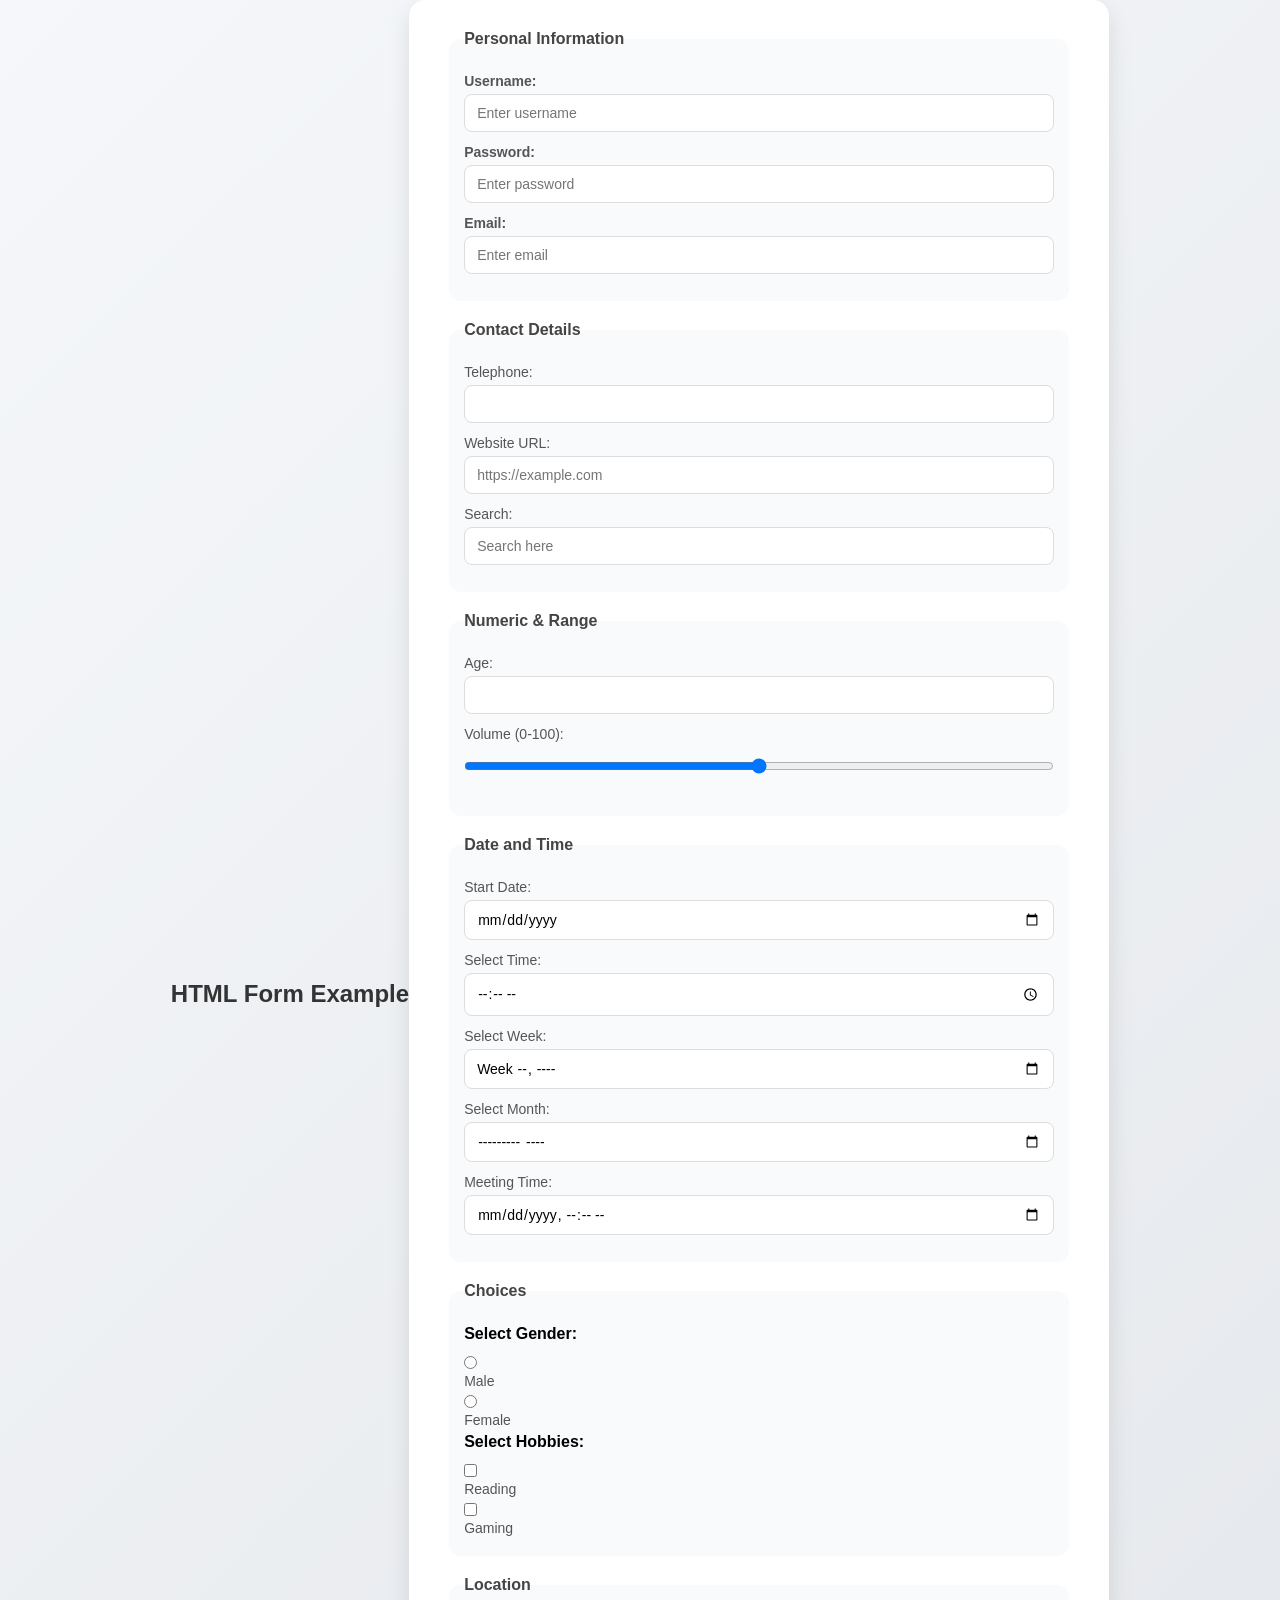
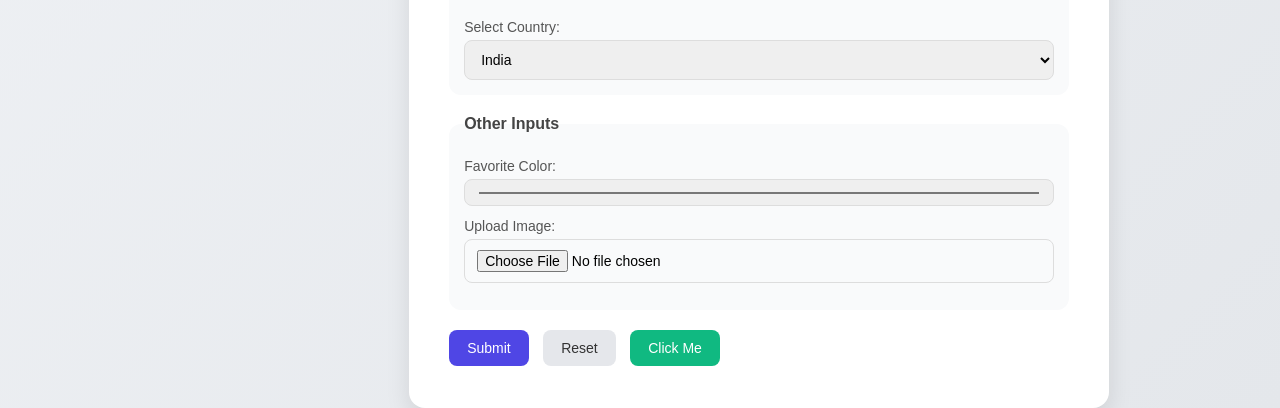
==== HTML_form.htm @ 0b663062 "Adding form and it's style" ====
<!DOCTYPE html>
<html lang="en">
<head>
    <meta charset="UTF-8">
    <meta name="viewport" content="width=device-width, initial-scale=1.0">
    <title>Complete HTML Form</title>
    <link rel="stylesheet" href="Form_style.css">
</head>
<body>

<h2>HTML Form Example</h2>

<form action="submit_page.html" method="POST">

    <!-- Fieldset 1: Personal Information -->
    <fieldset>
        <legend>Personal Information</legend>

        <p>
            <label for="username"><b>Username:</b></label>
            <input type="text" id="username" name="username" placeholder="Enter username" required>
        </p>

        <p>
            <label for="password"><b>Password:</b></label>
            <input type="password" id="password" name="password" placeholder="Enter password" required>
        </p>

        <p>
            <label for="email"><b>Email:</b></label>
            <input type="email" id="email" name="email" placeholder="Enter email" multiple>
        </p>

    </fieldset>

    <!-- Fieldset 2: Contact Info -->
    <fieldset>
        <legend>Contact Details</legend>

        <p>
            <label for="phone">Telephone:</label>
            <input type="tel" id="phone" name="phone" pattern="[0-9]{3}-[0-9]{3}-[0-9]{4}">
        </p>

        <p>
            <label for="website">Website URL:</label>
            <input type="url" id="website" name="website" placeholder="https://example.com">
        </p>

        <p>
            <label for="search">Search:</label>
            <input type="search" id="search" name="search" placeholder="Search here">
        </p>

    </fieldset>

    <!-- Fieldset 3: Numeric Inputs -->
    <fieldset>
        <legend>Numeric & Range</legend>

        <p>
            <label for="age">Age:</label>
            <input type="number" id="age" name="age" min="1" max="100" step="1">
        </p>

        <p>
            <label for="volume">Volume (0-100):</label>
            <input type="range" id="volume" name="volume" min="0" max="100">
        </p>

    </fieldset>

    <!-- Fieldset 4: Date & Time -->
    <fieldset>
        <legend>Date and Time</legend>

        <p>
            <label for="date">Start Date:</label>
            <input type="date" id="date" name="date">
        </p>

        <p>
            <label for="time">Select Time:</label>
            <input type="time" id="time" name="time">
        </p>

        <p>
            <label for="week">Select Week:</label>
            <input type="week" id="week" name="week">
        </p>

        <p>
            <label for="month">Select Month:</label>
            <input type="month" id="month" name="month">
        </p>

        <p>
            <label for="datetime">Meeting Time:</label>
            <input type="datetime-local" id="datetime" name="meeting_time">
        </p>

    </fieldset>

    <!-- Fieldset 5: Choices -->
    <fieldset>
        <legend>Choices</legend>

        <p><strong>Select Gender:</strong></p>
        <input type="radio" id="male" name="gender" value="male">
        <label for="male">Male</label>

        <input type="radio" id="female" name="gender" value="female">
        <label for="female">Female</label>

        <p><strong>Select Hobbies:</strong></p>
        <input type="checkbox" id="reading" name="hobby" value="reading">
        <label for="reading">Reading</label>

        <input type="checkbox" id="gaming" name="hobby" value="gaming">
        <label for="gaming">Gaming</label>

    </fieldset>

    <!-- Fieldset 6: Dropdown -->
    <fieldset>
        <legend>Location</legend>

        <label for="country">Select Country:</label>
        <select id="country" name="country">
            <option value="india">India</option>
            <option value="usa">USA</option>
            <option value="canada">Canada</option>
        </select>

    </fieldset>

    <!-- Fieldset 7: Other Inputs -->
    <fieldset>
        <legend>Other Inputs</legend>

        <p>
            <label for="color">Favorite Color:</label>
            <input type="color" id="color" name="fav_color">
        </p>

        <p>
            <label for="file">Upload Image:</label>
            <input type="file" id="file" name="file">
        </p>

        <!-- Hidden Input -->
        <input type="hidden" name="user_id" value="12345">

    </fieldset>

    <!-- Buttons -->
    <p>
        <input type="submit" value="Submit">
        <input type="reset" value="Reset">
        <input type="button" value="Click Me" onclick="alert('Hello World')">
    </p>

</form>

</body>
</html>
---- Form_style.css ----
/* Reset */
* {
    margin: 0;
    padding: 0;
    box-sizing: border-box;
    font-family: 'Segoe UI', Tahoma, Geneva, Verdana, sans-serif;
}

/* Body Styling */
body {
    background: linear-gradient(135deg, #f5f7fa, #e4e7eb);
    display: flex;
    justify-content: center;
    align-items: center;
    min-height: 100vh;
}

/* Form Container */
form {
    background: #ffffff;
    padding: 30px 40px;
    border-radius: 16px;
    width: 100%;
    max-width: 700px;
    box-shadow: 0 10px 25px rgba(0, 0, 0, 0.1);
}

/* Heading */
h2 {
    text-align: center;
    margin-bottom: 20px;
    color: #333;
}

/* Fieldset */
fieldset {
    border: none;
    margin-bottom: 20px;
    padding: 15px;
    border-radius: 12px;
    background: #f9fafb;
}

/* Legend */
legend {
    font-weight: 600;
    color: #444;
    margin-bottom: 10px;
}

/* Paragraph spacing */
p {
    margin-bottom: 12px;
}

/* Labels */
label {
    display: block;
    margin-bottom: 5px;
    font-size: 14px;
    color: #555;
}

/* Inputs, Select */
input,
select {
    width: 100%;
    padding: 10px 12px;
    border-radius: 8px;
    border: 1px solid #ddd;
    font-size: 14px;
    transition: all 0.3s ease;
}

/* Focus Effect */
input:focus,
select:focus {
    border-color: #4f46e5;
    outline: none;
    box-shadow: 0 0 0 3px rgba(79, 70, 229, 0.15);
}

/* Radio & Checkbox */
input[type="radio"],
input[type="checkbox"] {
    width: auto;
    margin-right: 6px;
}

/* Buttons */
input[type="submit"],
input[type="reset"],
input[type="button"] {
    width: auto;
    padding: 10px 18px;
    border: none;
    border-radius: 8px;
    cursor: pointer;
    margin-right: 10px;
    font-weight: 500;
    transition: all 0.3s ease;
}

/* Button Colors */
input[type="submit"] {
    background: #4f46e5;
    color: white;
}

input[type="reset"] {
    background: #e5e7eb;
    color: #333;
}

input[type="button"] {
    background: #10b981;
    color: white;
}

/* Hover Effects */
input[type="submit"]:hover {
    background: #4338ca;
}

input[type="reset"]:hover {
    background: #d1d5db;
}

input[type="button"]:hover {
    background: #059669;
}

/* Responsive */
@media (max-width: 600px) {
    form {
        padding: 20px;
    }
}
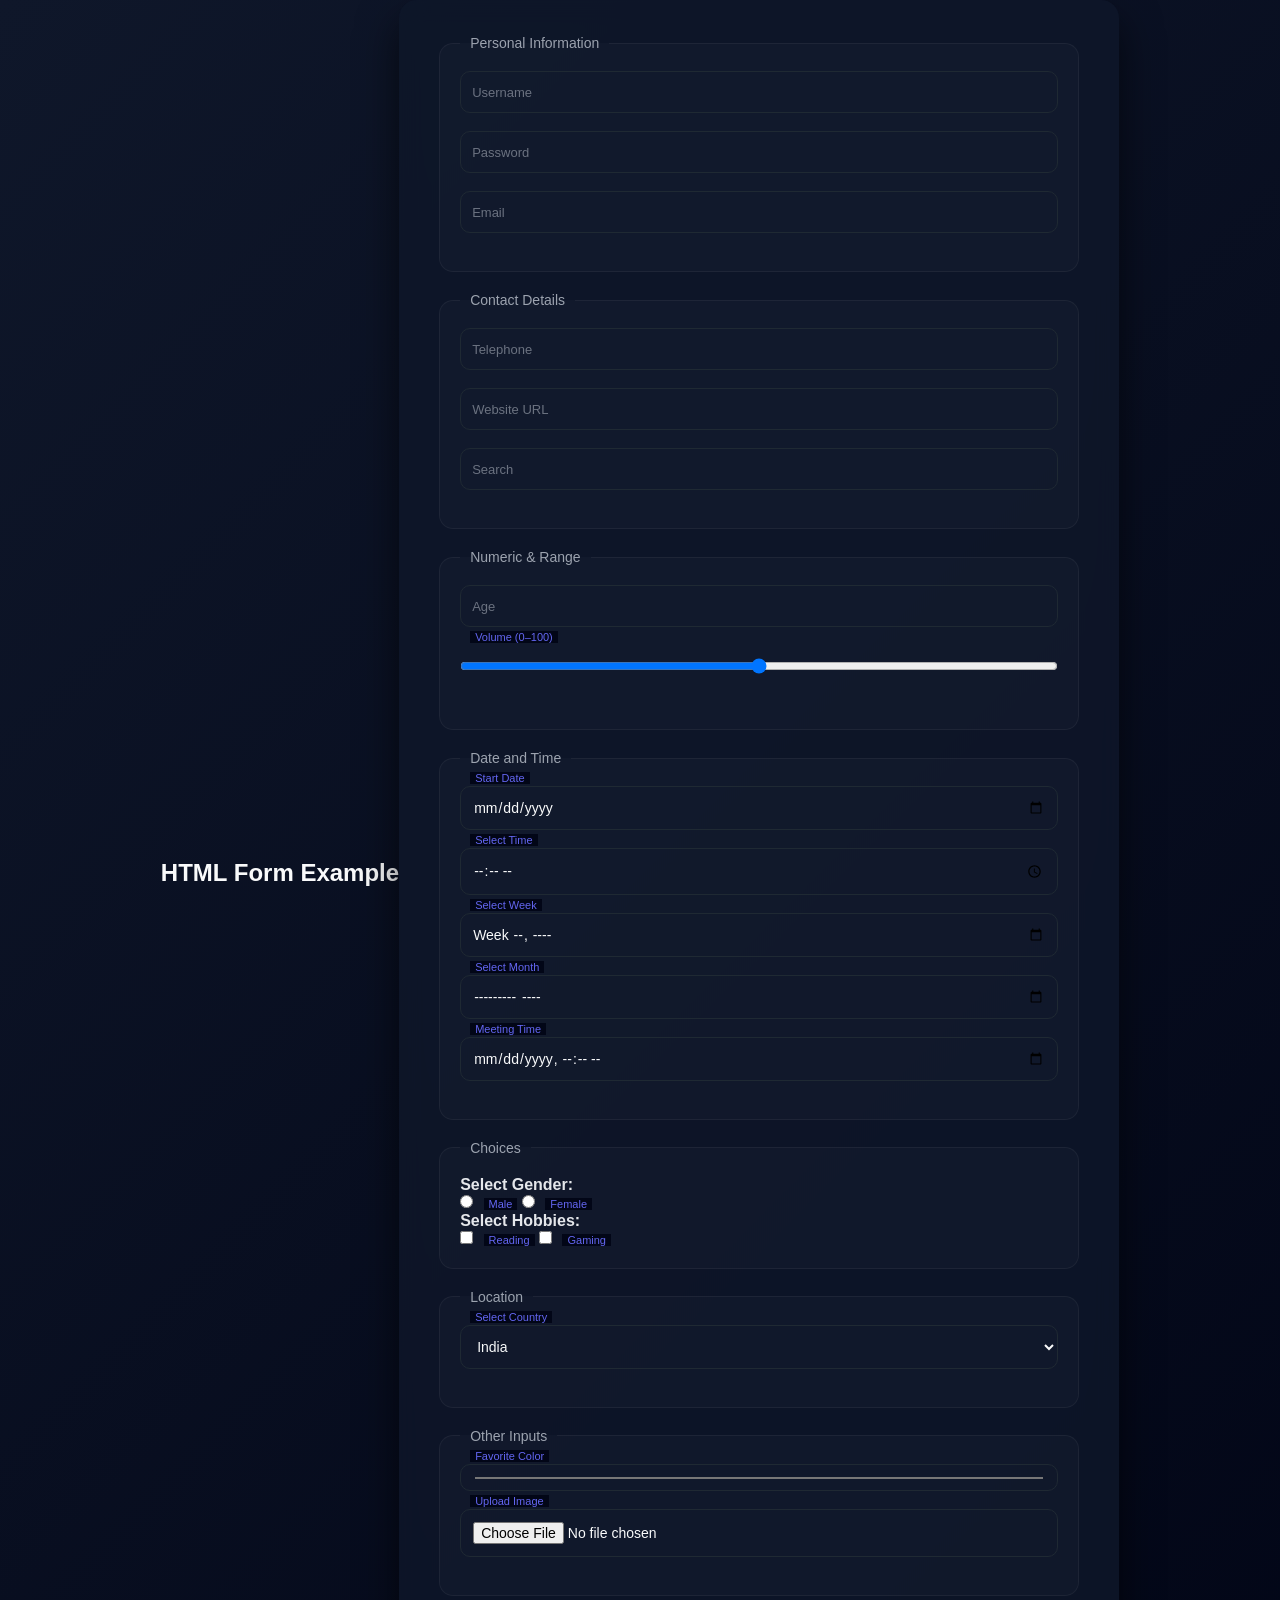
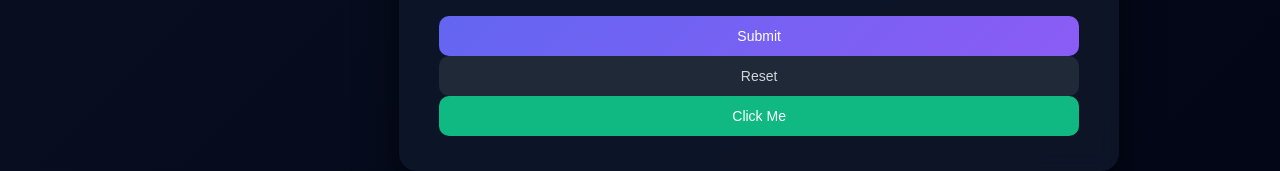
==== commit d5f3ff8a: "Adding improve version of form and it's style" ====
--- a/HTML_form.htm
+++ b/HTML_form.htm
@@ -16,20 +16,20 @@
     <fieldset>
         <legend>Personal Information</legend>
 
-        <p>
-            <label for="username"><b>Username:</b></label>
-            <input type="text" id="username" name="username" placeholder="Enter username" required>
-        </p>
+        <div class="input-group">
+            <input type="text" id="username" name="username" required placeholder=" ">
+            <label for="username">Username</label>
+        </div>
 
-        <p>
-            <label for="password"><b>Password:</b></label>
-            <input type="password" id="password" name="password" placeholder="Enter password" required>
-        </p>
+        <div class="input-group">
+            <input type="password" id="password" name="password" required placeholder=" ">
+            <label for="password">Password</label>
+        </div>
 
-        <p>
-            <label for="email"><b>Email:</b></label>
-            <input type="email" id="email" name="email" placeholder="Enter email" multiple>
-        </p>
+        <div class="input-group">
+            <input type="email" id="email" name="email" placeholder=" " multiple>
+            <label for="email">Email</label>
+        </div>
 
     </fieldset>
 
@@ -37,20 +37,20 @@
     <fieldset>
         <legend>Contact Details</legend>
 
-        <p>
-            <label for="phone">Telephone:</label>
-            <input type="tel" id="phone" name="phone" pattern="[0-9]{3}-[0-9]{3}-[0-9]{4}">
-        </p>
+        <div class="input-group">
+            <input type="tel" id="phone" name="phone" pattern="[0-9]{3}-[0-9]{3}-[0-9]{4}" placeholder=" ">
+            <label for="phone">Telephone</label>
+        </div>
 
-        <p>
-            <label for="website">Website URL:</label>
-            <input type="url" id="website" name="website" placeholder="https://example.com">
-        </p>
+        <div class="input-group">
+            <input type="url" id="website" name="website" placeholder=" ">
+            <label for="website">Website URL</label>
+        </div>
 
-        <p>
-            <label for="search">Search:</label>
-            <input type="search" id="search" name="search" placeholder="Search here">
-        </p>
+        <div class="input-group">
+            <input type="search" id="search" name="search" placeholder=" ">
+            <label for="search">Search</label>
+        </div>
 
     </fieldset>
 
@@ -58,15 +58,15 @@
     <fieldset>
         <legend>Numeric & Range</legend>
 
-        <p>
-            <label for="age">Age:</label>
-            <input type="number" id="age" name="age" min="1" max="100" step="1">
-        </p>
+        <div class="input-group">
+            <input type="number" id="age" name="age" min="1" max="100" step="1" placeholder=" ">
+            <label for="age">Age</label>
+        </div>
 
-        <p>
-            <label for="volume">Volume (0-100):</label>
+        <div class="input-group">
             <input type="range" id="volume" name="volume" min="0" max="100">
-        </p>
+            <label for="volume">Volume (0–100)</label>
+        </div>
 
     </fieldset>
 
@@ -74,30 +74,30 @@
     <fieldset>
         <legend>Date and Time</legend>
 
-        <p>
-            <label for="date">Start Date:</label>
-            <input type="date" id="date" name="date">
-        </p>
+        <div class="input-group">
+            <input type="date" id="date" name="date" placeholder=" ">
+            <label for="date">Start Date</label>
+        </div>
 
-        <p>
-            <label for="time">Select Time:</label>
-            <input type="time" id="time" name="time">
-        </p>
+        <div class="input-group">
+            <input type="time" id="time" name="time" placeholder=" ">
+            <label for="time">Select Time</label>
+        </div>
 
-        <p>
-            <label for="week">Select Week:</label>
-            <input type="week" id="week" name="week">
-        </p>
+        <div class="input-group">
+            <input type="week" id="week" name="week" placeholder=" ">
+            <label for="week">Select Week</label>
+        </div>
 
-        <p>
-            <label for="month">Select Month:</label>
-            <input type="month" id="month" name="month">
-        </p>
+        <div class="input-group">
+            <input type="month" id="month" name="month" placeholder=" ">
+            <label for="month">Select Month</label>
+        </div>
 
-        <p>
-            <label for="datetime">Meeting Time:</label>
-            <input type="datetime-local" id="datetime" name="meeting_time">
-        </p>
+        <div class="input-group">
+            <input type="datetime-local" id="datetime" name="meeting_time" placeholder=" ">
+            <label for="datetime">Meeting Time</label>
+        </div>
 
     </fieldset>
 
@@ -125,12 +125,14 @@
     <fieldset>
         <legend>Location</legend>
 
-        <label for="country">Select Country:</label>
-        <select id="country" name="country">
-            <option value="india">India</option>
-            <option value="usa">USA</option>
-            <option value="canada">Canada</option>
-        </select>
+        <div class="input-group">
+            <select id="country" name="country">
+                <option value="india">India</option>
+                <option value="usa">USA</option>
+                <option value="canada">Canada</option>
+            </select>
+            <label for="country">Select Country</label>
+        </div>
 
     </fieldset>
 
@@ -138,15 +140,15 @@
     <fieldset>
         <legend>Other Inputs</legend>
 
-        <p>
-            <label for="color">Favorite Color:</label>
+        <div class="input-group">
             <input type="color" id="color" name="fav_color">
-        </p>
+            <label for="color">Favorite Color</label>
+        </div>
 
-        <p>
-            <label for="file">Upload Image:</label>
+        <div class="input-group">
             <input type="file" id="file" name="file">
-        </p>
+            <label for="file">Upload Image</label>
+        </div>
 
         <!-- Hidden Input -->
         <input type="hidden" name="user_id" value="12345">
--- a/Form_style.css
+++ b/Form_style.css
@@ -3,81 +3,109 @@
     margin: 0;
     padding: 0;
     box-sizing: border-box;
-    font-family: 'Segoe UI', Tahoma, Geneva, Verdana, sans-serif;
+    font-family: 'Inter', 'Segoe UI', sans-serif;
 }
 
-/* Body Styling */
+/* Body */
 body {
-    background: linear-gradient(135deg, #f5f7fa, #e4e7eb);
+    background: linear-gradient(135deg, #0f172a, #020617);
     display: flex;
     justify-content: center;
     align-items: center;
     min-height: 100vh;
+    color: #e5e7eb;
 }
 
 /* Form Container */
 form {
-    background: #ffffff;
-    padding: 30px 40px;
-    border-radius: 16px;
+    background: rgba(15, 23, 42, 0.85);
+    backdrop-filter: blur(12px);
+    padding: 35px 40px;
+    border-radius: 18px;
     width: 100%;
-    max-width: 700px;
-    box-shadow: 0 10px 25px rgba(0, 0, 0, 0.1);
+    max-width: 720px;
+    box-shadow: 0 20px 40px rgba(0,0,0,0.6);
+    animation: fadeIn 0.8s ease;
 }
 
 /* Heading */
 h2 {
     text-align: center;
-    margin-bottom: 20px;
-    color: #333;
+    margin-bottom: 25px;
+    color: #f9fafb;
+    font-weight: 600;
 }
 
 /* Fieldset */
 fieldset {
-    border: none;
+    border: 1px solid rgba(255,255,255,0.05);
     margin-bottom: 20px;
-    padding: 15px;
-    border-radius: 12px;
-    background: #f9fafb;
+    padding: 20px;
+    border-radius: 14px;
+    background: rgba(255,255,255,0.02);
+    transition: 0.3s;
+}
+
+fieldset:hover {
+    border-color: rgba(99,102,241,0.4);
 }
 
 /* Legend */
 legend {
-    font-weight: 600;
-    color: #444;
-    margin-bottom: 10px;
+    padding: 0 10px;
+    font-size: 14px;
+    color: #9ca3af;
 }
 
-/* Paragraph spacing */
-p {
-    margin-bottom: 12px;
+/* Floating Label Container */
+.input-group {
+    position: relative;
+    margin-bottom: 18px;
 }
 
-/* Labels */
-label {
-    display: block;
-    margin-bottom: 5px;
+/* Inputs */
+input, select {
+    width: 100%;
+    padding: 12px;
+    border-radius: 10px;
+    border: 1px solid #1f2933;
+    background: transparent;
+    color: #f9fafb;
     font-size: 14px;
-    color: #555;
+    outline: none;
+    transition: 0.3s;
 }
 
-/* Inputs, Select */
-input,
-select {
-    width: 100%;
-    padding: 10px 12px;
-    border-radius: 8px;
-    border: 1px solid #ddd;
-    font-size: 14px;
-    transition: all 0.3s ease;
+/* Focus Glow */
+input:focus, select:focus {
+    border-color: #6366f1;
+    box-shadow: 0 0 10px rgba(99,102,241,0.4);
 }
 
-/* Focus Effect */
-input:focus,
-select:focus {
-    border-color: #4f46e5;
-    outline: none;
-    box-shadow: 0 0 0 3px rgba(79, 70, 229, 0.15);
+/* Floating Labels */
+.input-group label {
+    position: absolute;
+    top: 50%;
+    left: 12px;
+    transform: translateY(-50%);
+    color: #6b7280;
+    font-size: 13px;
+    pointer-events: none;
+    transition: 0.3s ease;
+    background: transparent;
+}
+
+/* Float Up */
+input:focus + label,
+input:not(:placeholder-shown) + label,
+select:focus + label,
+select:valid + label {
+    top: -8px;
+    left: 10px;
+    font-size: 11px;
+    color: #6366f1;
+    background: #020617;
+    padding: 0 5px;
 }
 
 /* Radio & Checkbox */
@@ -91,25 +119,24 @@
 input[type="submit"],
 input[type="reset"],
 input[type="button"] {
-    width: auto;
-    padding: 10px 18px;
+    padding: 12px 20px;
+    border-radius: 10px;
     border: none;
-    border-radius: 8px;
     cursor: pointer;
     margin-right: 10px;
     font-weight: 500;
     transition: all 0.3s ease;
 }
 
-/* Button Colors */
+/* Button Styles */
 input[type="submit"] {
-    background: #4f46e5;
+    background: linear-gradient(135deg, #6366f1, #8b5cf6);
     color: white;
 }
 
 input[type="reset"] {
-    background: #e5e7eb;
-    color: #333;
+    background: #1f2937;
+    color: #d1d5db;
 }
 
 input[type="button"] {
@@ -119,20 +146,26 @@
 
 /* Hover Effects */
 input[type="submit"]:hover {
-    background: #4338ca;
+    transform: translateY(-2px);
+    box-shadow: 0 10px 20px rgba(99,102,241,0.4);
 }
 
 input[type="reset"]:hover {
-    background: #d1d5db;
+    background: #374151;
 }
 
 input[type="button"]:hover {
     background: #059669;
 }
 
-/* Responsive */
-@media (max-width: 600px) {
-    form {
-        padding: 20px;
+/* Animations */
+@keyframes fadeIn {
+    from {
+        opacity: 0;
+        transform: translateY(20px);
+    }
+    to {
+        opacity: 1;
+        transform: translateY(0);
     }
 }
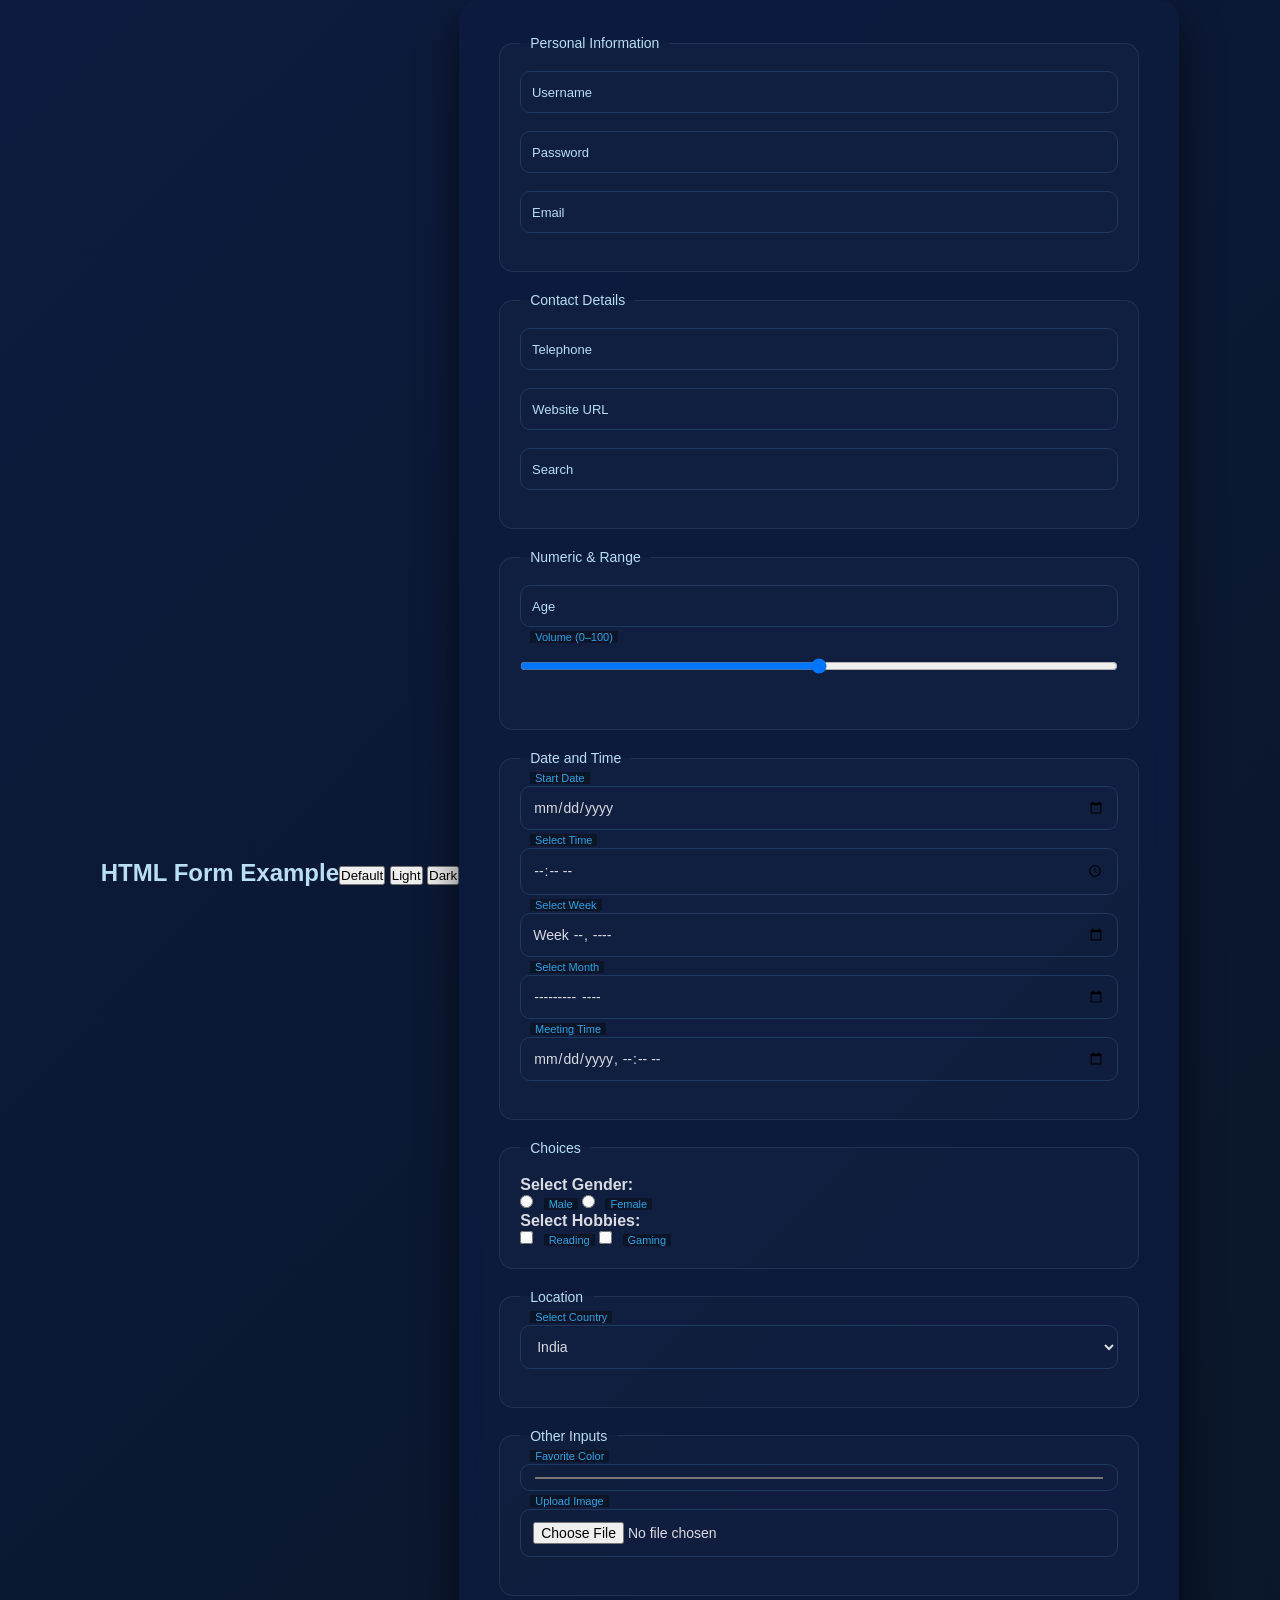
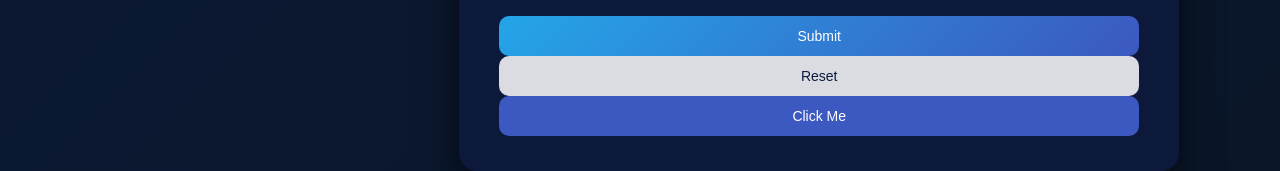
==== commit bd929548: "Addfullyprove vertherm and it's ss style" ====
--- a/HTML_form.htm
+++ b/HTML_form.htm
@@ -6,163 +6,176 @@
     <title>Complete HTML Form</title>
     <link rel="stylesheet" href="Form_style.css">
 </head>
-<body>
+<body class="theme-default">
 
-<h2>HTML Form Example</h2>
+        <h2 align="center">HTML Form Example</h2>
 
-<form action="submit_page.html" method="POST">
-
-    <!-- Fieldset 1: Personal Information -->
-    <fieldset>
-        <legend>Personal Information</legend>
-
-        <div class="input-group">
-            <input type="text" id="username" name="username" required placeholder=" ">
-            <label for="username">Username</label>
+        <!-- Theme Switcher Buttons (for demonstration) -->
+        <div class="theme-switcher">
+            <button onclick="setTheme('default')">Default</button>
+            <button onclick="setTheme('light')">Light</button>
+            <button onclick="setTheme('dark')">Dark</button>
         </div>
 
-        <div class="input-group">
-            <input type="password" id="password" name="password" required placeholder=" ">
-            <label for="password">Password</label>
-        </div>
+    <form action="submit_page.html" method="POST">
 
-        <div class="input-group">
-            <input type="email" id="email" name="email" placeholder=" " multiple>
-            <label for="email">Email</label>
-        </div>
+        <!-- Fieldset 1: Personal Information -->
+        <fieldset>
+            <legend>Personal Information</legend>
 
-    </fieldset>
+            <div class="input-group">
+                <input type="text" id="username" name="username" required placeholder=" ">
+                <label for="username">Username</label>
+            </div>
 
-    <!-- Fieldset 2: Contact Info -->
-    <fieldset>
-        <legend>Contact Details</legend>
+            <div class="input-group">
+                <input type="password" id="password" name="password" required placeholder=" ">
+                <label for="password">Password</label>
+            </div>
 
-        <div class="input-group">
-            <input type="tel" id="phone" name="phone" pattern="[0-9]{3}-[0-9]{3}-[0-9]{4}" placeholder=" ">
-            <label for="phone">Telephone</label>
-        </div>
+            <div class="input-group">
+                <input type="email" id="email" name="email" placeholder=" " multiple>
+                <label for="email">Email</label>
+            </div>
 
-        <div class="input-group">
-            <input type="url" id="website" name="website" placeholder=" ">
-            <label for="website">Website URL</label>
-        </div>
+        </fieldset>
 
-        <div class="input-group">
-            <input type="search" id="search" name="search" placeholder=" ">
-            <label for="search">Search</label>
-        </div>
+        <!-- Fieldset 2: Contact Info -->
+        <fieldset>
+            <legend>Contact Details</legend>
 
-    </fieldset>
+            <div class="input-group">
+                <input type="tel" id="phone" name="phone" pattern="[0-9]{3}-[0-9]{3}-[0-9]{4}" placeholder=" ">
+                <label for="phone">Telephone</label>
+            </div>
 
-    <!-- Fieldset 3: Numeric Inputs -->
-    <fieldset>
-        <legend>Numeric & Range</legend>
+            <div class="input-group">
+                <input type="url" id="website" name="website" placeholder=" ">
+                <label for="website">Website URL</label>
+            </div>
 
-        <div class="input-group">
-            <input type="number" id="age" name="age" min="1" max="100" step="1" placeholder=" ">
-            <label for="age">Age</label>
-        </div>
+            <div class="input-group">
+                <input type="search" id="search" name="search" placeholder=" ">
+                <label for="search">Search</label>
+            </div>
 
-        <div class="input-group">
-            <input type="range" id="volume" name="volume" min="0" max="100">
-            <label for="volume">Volume (0–100)</label>
-        </div>
+        </fieldset>
 
-    </fieldset>
+        <!-- Fieldset 3: Numeric Inputs -->
+        <fieldset>
+            <legend>Numeric & Range</legend>
 
-    <!-- Fieldset 4: Date & Time -->
-    <fieldset>
-        <legend>Date and Time</legend>
+            <div class="input-group">
+                <input type="number" id="age" name="age" min="1" max="100" step="1" placeholder=" ">
+                <label for="age">Age</label>
+            </div>
 
-        <div class="input-group">
-            <input type="date" id="date" name="date" placeholder=" ">
-            <label for="date">Start Date</label>
-        </div>
+            <div class="input-group">
+                <input type="range" id="volume" name="volume" min="0" max="100">
+                <label for="volume">Volume (0–100)</label>
+            </div>
 
-        <div class="input-group">
-            <input type="time" id="time" name="time" placeholder=" ">
-            <label for="time">Select Time</label>
-        </div>
+        </fieldset>
 
-        <div class="input-group">
-            <input type="week" id="week" name="week" placeholder=" ">
-            <label for="week">Select Week</label>
-        </div>
+        <!-- Fieldset 4: Date & Time -->
+        <fieldset>
+            <legend>Date and Time</legend>
 
-        <div class="input-group">
-            <input type="month" id="month" name="month" placeholder=" ">
-            <label for="month">Select Month</label>
-        </div>
+            <div class="input-group">
+                <input type="date" id="date" name="date" placeholder=" ">
+                <label for="date">Start Date</label>
+            </div>
 
-        <div class="input-group">
-            <input type="datetime-local" id="datetime" name="meeting_time" placeholder=" ">
-            <label for="datetime">Meeting Time</label>
-        </div>
+            <div class="input-group">
+                <input type="time" id="time" name="time" placeholder=" ">
+                <label for="time">Select Time</label>
+            </div>
 
-    </fieldset>
+            <div class="input-group">
+                <input type="week" id="week" name="week" placeholder=" ">
+                <label for="week">Select Week</label>
+            </div>
 
-    <!-- Fieldset 5: Choices -->
-    <fieldset>
-        <legend>Choices</legend>
+            <div class="input-group">
+                <input type="month" id="month" name="month" placeholder=" ">
+                <label for="month">Select Month</label>
+            </div>
 
-        <p><strong>Select Gender:</strong></p>
-        <input type="radio" id="male" name="gender" value="male">
-        <label for="male">Male</label>
+            <div class="input-group">
+                <input type="datetime-local" id="datetime" name="meeting_time" placeholder=" ">
+                <label for="datetime">Meeting Time</label>
+            </div>
 
-        <input type="radio" id="female" name="gender" value="female">
-        <label for="female">Female</label>
+        </fieldset>
 
-        <p><strong>Select Hobbies:</strong></p>
-        <input type="checkbox" id="reading" name="hobby" value="reading">
-        <label for="reading">Reading</label>
+        <!-- Fieldset 5: Choices -->
+        <fieldset>
+            <legend>Choices</legend>
 
-        <input type="checkbox" id="gaming" name="hobby" value="gaming">
-        <label for="gaming">Gaming</label>
+            <p><strong>Select Gender:</strong></p>
+            <input type="radio" id="male" name="gender" value="male">
+            <label for="male">Male</label>
 
-    </fieldset>
+            <input type="radio" id="female" name="gender" value="female">
+            <label for="female">Female</label>
 
-    <!-- Fieldset 6: Dropdown -->
-    <fieldset>
-        <legend>Location</legend>
+            <p><strong>Select Hobbies:</strong></p>
+            <input type="checkbox" id="reading" name="hobby" value="reading">
+            <label for="reading">Reading</label>
 
-        <div class="input-group">
-            <select id="country" name="country">
-                <option value="india">India</option>
-                <option value="usa">USA</option>
-                <option value="canada">Canada</option>
-            </select>
-            <label for="country">Select Country</label>
-        </div>
+            <input type="checkbox" id="gaming" name="hobby" value="gaming">
+            <label for="gaming">Gaming</label>
 
-    </fieldset>
+        </fieldset>
 
-    <!-- Fieldset 7: Other Inputs -->
-    <fieldset>
-        <legend>Other Inputs</legend>
+        <!-- Fieldset 6: Dropdown -->
+        <fieldset>
+            <legend>Location</legend>
 
-        <div class="input-group">
-            <input type="color" id="color" name="fav_color">
-            <label for="color">Favorite Color</label>
-        </div>
+            <div class="input-group">
+                <select id="country" name="country">
+                    <option value="india">India</option>
+                    <option value="usa">USA</option>
+                    <option value="canada">Canada</option>
+                </select>
+                <label for="country">Select Country</label>
+            </div>
 
-        <div class="input-group">
-            <input type="file" id="file" name="file">
-            <label for="file">Upload Image</label>
-        </div>
+        </fieldset>
 
-        <!-- Hidden Input -->
-        <input type="hidden" name="user_id" value="12345">
+        <!-- Fieldset 7: Other Inputs -->
+        <fieldset>
+            <legend>Other Inputs</legend>
 
-    </fieldset>
+            <div class="input-group">
+                <input type="color" id="color" name="fav_color">
+                <label for="color">Favorite Color</label>
+            </div>
 
-    <!-- Buttons -->
-    <p>
-        <input type="submit" value="Submit">
-        <input type="reset" value="Reset">
-        <input type="button" value="Click Me" onclick="alert('Hello World')">
-    </p>
+            <div class="input-group">
+                <input type="file" id="file" name="file">
+                <label for="file">Upload Image</label>
+            </div>
 
-</form>
+            <!-- Hidden Input -->
+            <input type="hidden" name="user_id" value="12345">
+
+        </fieldset>
+
+        <!-- Buttons -->
+        <p>
+            <input type="submit" value="Submit">
+            <input type="reset" value="Reset">
+            <input type="button" value="Click Me" onclick="alert('Hi, Welcome to my website')">
+        </p>
+        <script>
+            function setTheme(theme) {
+                document.body.className = ''; // Remove all classes
+                document.body.classList.add('theme-' + theme);
+            }
+        </script>
+
+    </form>
 
 </body>
 </html>
--- a/Form_style.css
+++ b/Form_style.css
@@ -8,17 +8,17 @@
 
 /* Body */
 body {
-    background: linear-gradient(135deg, #0f172a, #020617);
+    background: linear-gradient(135deg, #0d1b3e, #0a1628);
     display: flex;
     justify-content: center;
     align-items: center;
     min-height: 100vh;
-    color: #e5e7eb;
+    color: #DADCE2;
 }
 
 /* Form Container */
 form {
-    background: rgba(15, 23, 42, 0.85);
+    background: rgba(13, 27, 62, 0.88);
     backdrop-filter: blur(12px);
     padding: 35px 40px;
     border-radius: 18px;
@@ -32,13 +32,19 @@
 h2 {
     text-align: center;
     margin-bottom: 25px;
-    color: #f9fafb;
+    color: #B8DFF3;
     font-weight: 600;
+}
+
+/* Theme Switcher */
+.theme-switcher {
+    text-align: center;
+    margin-bottom: 20px;
 }
 
 /* Fieldset */
 fieldset {
-    border: 1px solid rgba(255,255,255,0.05);
+    border: 1px solid rgba(184, 223, 243, 0.1);
     margin-bottom: 20px;
     padding: 20px;
     border-radius: 14px;
@@ -47,14 +53,14 @@
 }
 
 fieldset:hover {
-    border-color: rgba(99,102,241,0.4);
+    border-color: rgba(36, 165, 232, 0.4);
 }
 
 /* Legend */
 legend {
     padding: 0 10px;
     font-size: 14px;
-    color: #9ca3af;
+    color: #B8DFF3;
 }
 
 /* Floating Label Container */
@@ -68,9 +74,9 @@
     width: 100%;
     padding: 12px;
     border-radius: 10px;
-    border: 1px solid #1f2933;
+    border: 1px solid #1e3a5f;
     background: transparent;
-    color: #f9fafb;
+    color: #DADCE2;
     font-size: 14px;
     outline: none;
     transition: 0.3s;
@@ -78,8 +84,8 @@
 
 /* Focus Glow */
 input:focus, select:focus {
-    border-color: #6366f1;
-    box-shadow: 0 0 10px rgba(99,102,241,0.4);
+    border-color: #24A5E8;
+    box-shadow: 0 0 10px rgba(36, 165, 232, 0.4);
 }
 
 /* Floating Labels */
@@ -88,7 +94,7 @@
     top: 50%;
     left: 12px;
     transform: translateY(-50%);
-    color: #6b7280;
+    color: #B8DFF3;
     font-size: 13px;
     pointer-events: none;
     transition: 0.3s ease;
@@ -103,8 +109,8 @@
     top: -8px;
     left: 10px;
     font-size: 11px;
-    color: #6366f1;
-    background: #020617;
+    color: #24A5E8;
+    background: #0a1628;
     padding: 0 5px;
 }
 
@@ -113,6 +119,7 @@
 input[type="checkbox"] {
     width: auto;
     margin-right: 6px;
+    accent-color: #24A5E8;
 }
 
 /* Buttons */
@@ -130,32 +137,33 @@
 
 /* Button Styles */
 input[type="submit"] {
-    background: linear-gradient(135deg, #6366f1, #8b5cf6);
+    background: linear-gradient(135deg, #24A5E8, #3C58C1);
     color: white;
 }
 
 input[type="reset"] {
-    background: #1f2937;
-    color: #d1d5db;
+    background: #DADCE2;
+    color: #0d1b3e;
 }
 
 input[type="button"] {
-    background: #10b981;
+    background: #3C58C1;
     color: white;
 }
 
 /* Hover Effects */
 input[type="submit"]:hover {
     transform: translateY(-2px);
-    box-shadow: 0 10px 20px rgba(99,102,241,0.4);
+    box-shadow: 0 10px 20px rgba(36, 165, 232, 0.4);
 }
 
 input[type="reset"]:hover {
-    background: #374151;
+    background: #B8DFF3;
+    color: #0d1b3e;
 }
 
 input[type="button"]:hover {
-    background: #059669;
+    background: #24A5E8;
 }
 
 /* Animations */
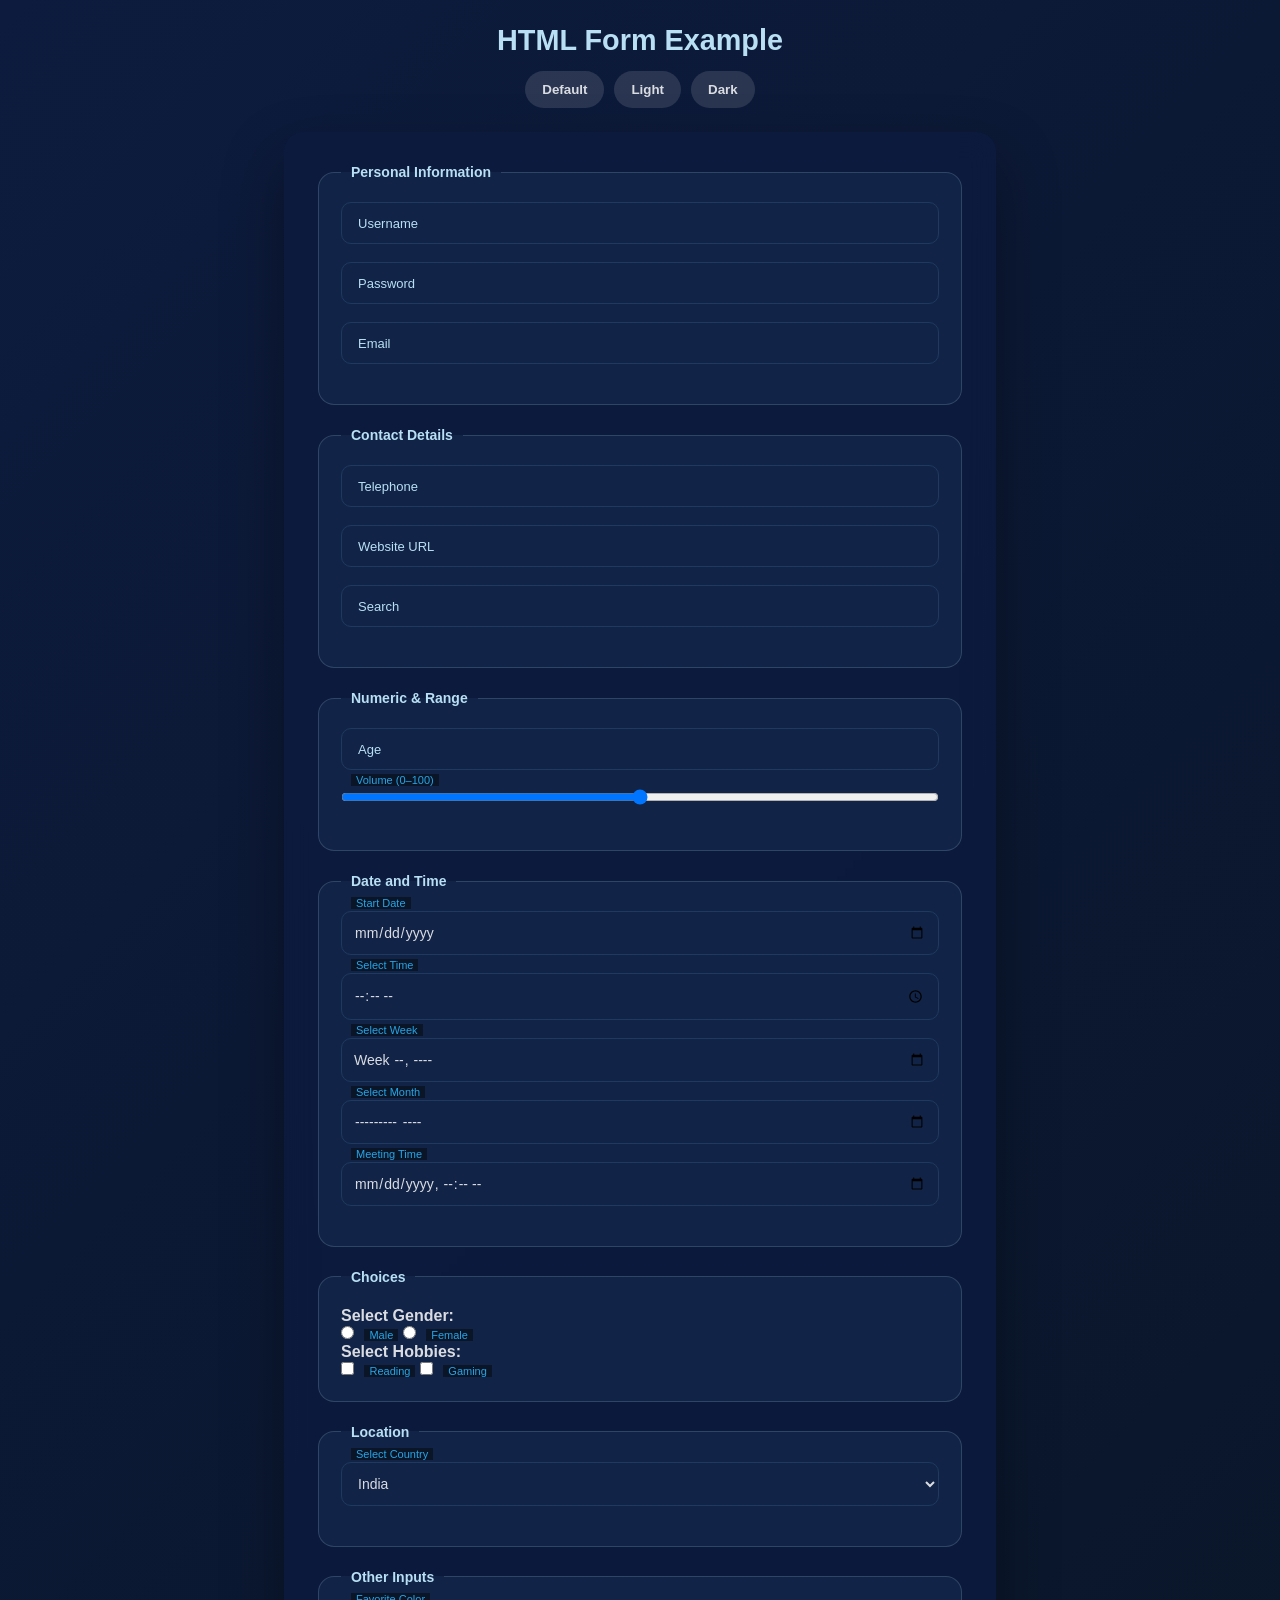
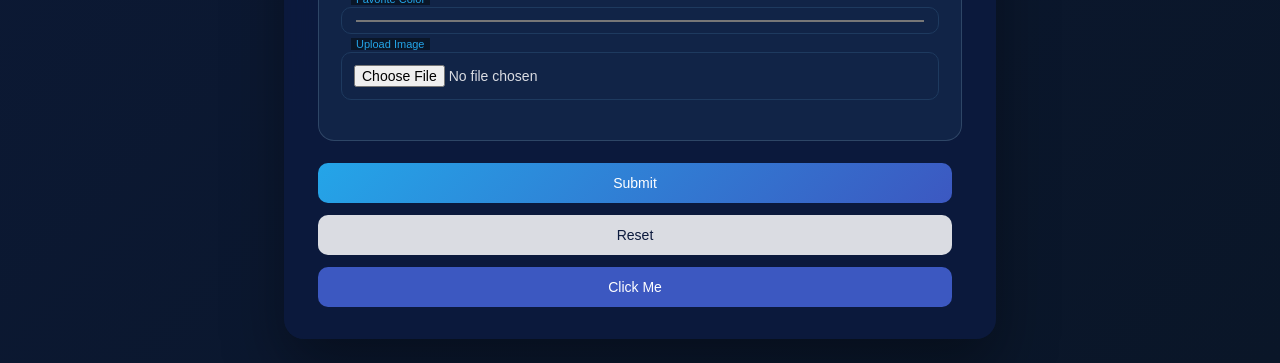
==== commit ab5e3ae2: "Adding fully improve version of form and it's style" ====
--- a/HTML_form.htm
+++ b/HTML_form.htm
@@ -7,175 +7,163 @@
     <link rel="stylesheet" href="Form_style.css">
 </head>
 <body class="theme-default">
+    <main class="page-shell">
+        <header class="form-header">
+            <h2>HTML Form Example</h2>
+            <div class="theme-switcher" role="group" aria-label="Theme selection">
+                <button type="button" onclick="setTheme('default')">Default</button>
+                <button type="button" onclick="setTheme('light')">Light</button>
+                <button type="button" onclick="setTheme('dark')">Dark</button>
+            </div>
+        </header>
 
-        <h2 align="center">HTML Form Example</h2>
+        <form action="submit_page.html" method="POST">
+            <fieldset>
+                <legend>Personal Information</legend>
 
-        <!-- Theme Switcher Buttons (for demonstration) -->
-        <div class="theme-switcher">
-            <button onclick="setTheme('default')">Default</button>
-            <button onclick="setTheme('light')">Light</button>
-            <button onclick="setTheme('dark')">Dark</button>
-        </div>
+                <div class="input-group">
+                    <input type="text" id="username" name="username" required placeholder=" ">
+                    <label for="username">Username</label>
+                </div>
 
-    <form action="submit_page.html" method="POST">
+                <div class="input-group">
+                    <input type="password" id="password" name="password" required placeholder=" ">
+                    <label for="password">Password</label>
+                </div>
 
-        <!-- Fieldset 1: Personal Information -->
-        <fieldset>
-            <legend>Personal Information</legend>
+                <div class="input-group">
+                    <input type="email" id="email" name="email" placeholder=" " multiple>
+                    <label for="email">Email</label>
+                </div>
+            </fieldset>
 
-            <div class="input-group">
-                <input type="text" id="username" name="username" required placeholder=" ">
-                <label for="username">Username</label>
+            <fieldset>
+                <legend>Contact Details</legend>
+
+                <div class="input-group">
+                    <input type="tel" id="phone" name="phone" pattern="[0-9]{3}-[0-9]{3}-[0-9]{4}" placeholder=" ">
+                    <label for="phone">Telephone</label>
+                </div>
+
+                <div class="input-group">
+                    <input type="url" id="website" name="website" placeholder=" ">
+                    <label for="website">Website URL</label>
+                </div>
+
+                <div class="input-group">
+                    <input type="search" id="search" name="search" placeholder=" ">
+                    <label for="search">Search</label>
+                </div>
+            </fieldset>
+
+            <fieldset>
+                <legend>Numeric & Range</legend>
+
+                <div class="input-group">
+                    <input type="number" id="age" name="age" min="1" max="100" step="1" placeholder=" ">
+                    <label for="age">Age</label>
+                </div>
+
+                <div class="input-group">
+                    <input type="range" id="volume" name="volume" min="0" max="100">
+                    <label for="volume">Volume (0–100)</label>
+                </div>
+            </fieldset>
+
+            <fieldset>
+                <legend>Date and Time</legend>
+
+                <div class="input-group">
+                    <input type="date" id="date" name="date" placeholder=" ">
+                    <label for="date">Start Date</label>
+                </div>
+
+                <div class="input-group">
+                    <input type="time" id="time" name="time" placeholder=" ">
+                    <label for="time">Select Time</label>
+                </div>
+
+                <div class="input-group">
+                    <input type="week" id="week" name="week" placeholder=" ">
+                    <label for="week">Select Week</label>
+                </div>
+
+                <div class="input-group">
+                    <input type="month" id="month" name="month" placeholder=" ">
+                    <label for="month">Select Month</label>
+                </div>
+
+                <div class="input-group">
+                    <input type="datetime-local" id="datetime" name="meeting_time" placeholder=" ">
+                    <label for="datetime">Meeting Time</label>
+                </div>
+            </fieldset>
+
+            <fieldset>
+                <legend>Choices</legend>
+
+                <p><strong>Select Gender:</strong></p>
+                <input type="radio" id="male" name="gender" value="male">
+                <label for="male">Male</label>
+
+                <input type="radio" id="female" name="gender" value="female">
+                <label for="female">Female</label>
+
+                <p><strong>Select Hobbies:</strong></p>
+                <input type="checkbox" id="reading" name="hobby" value="reading">
+                <label for="reading">Reading</label>
+
+                <input type="checkbox" id="gaming" name="hobby" value="gaming">
+                <label for="gaming">Gaming</label>
+            </fieldset>
+
+            <fieldset>
+                <legend>Location</legend>
+
+                <div class="input-group">
+                    <select id="country" name="country">
+                        <option value="india">India</option>
+                        <option value="usa">USA</option>
+                        <option value="canada">Canada</option>
+                    </select>
+                    <label for="country">Select Country</label>
+                </div>
+            </fieldset>
+
+            <fieldset>
+                <legend>Other Inputs</legend>
+
+                <div class="input-group">
+                    <input type="color" id="color" name="fav_color">
+                    <label for="color">Favorite Color</label>
+                </div>
+
+                <div class="input-group">
+                    <input type="file" id="file" name="file">
+                    <label for="file">Upload Image</label>
+                </div>
+
+                <input type="hidden" name="user_id" value="12345">
+            </fieldset>
+
+            <div class="form-actions">
+                <input type="submit" value="Submit">
+                <input type="reset" value="Reset">
+                <input type="button" value="Click Me" onclick="alert('Hi, Welcome to my website')">
             </div>
+        </form>
+    </main>
 
-            <div class="input-group">
-                <input type="password" id="password" name="password" required placeholder=" ">
-                <label for="password">Password</label>
-            </div>
+    <script>
+        const savedTheme = localStorage.getItem('siteTheme') || 'default';
+        document.body.classList.remove('theme-default', 'theme-light', 'theme-dark');
+        document.body.classList.add('theme-' + savedTheme);
 
-            <div class="input-group">
-                <input type="email" id="email" name="email" placeholder=" " multiple>
-                <label for="email">Email</label>
-            </div>
-
-        </fieldset>
-
-        <!-- Fieldset 2: Contact Info -->
-        <fieldset>
-            <legend>Contact Details</legend>
-
-            <div class="input-group">
-                <input type="tel" id="phone" name="phone" pattern="[0-9]{3}-[0-9]{3}-[0-9]{4}" placeholder=" ">
-                <label for="phone">Telephone</label>
-            </div>
-
-            <div class="input-group">
-                <input type="url" id="website" name="website" placeholder=" ">
-                <label for="website">Website URL</label>
-            </div>
-
-            <div class="input-group">
-                <input type="search" id="search" name="search" placeholder=" ">
-                <label for="search">Search</label>
-            </div>
-
-        </fieldset>
-
-        <!-- Fieldset 3: Numeric Inputs -->
-        <fieldset>
-            <legend>Numeric & Range</legend>
-
-            <div class="input-group">
-                <input type="number" id="age" name="age" min="1" max="100" step="1" placeholder=" ">
-                <label for="age">Age</label>
-            </div>
-
-            <div class="input-group">
-                <input type="range" id="volume" name="volume" min="0" max="100">
-                <label for="volume">Volume (0–100)</label>
-            </div>
-
-        </fieldset>
-
-        <!-- Fieldset 4: Date & Time -->
-        <fieldset>
-            <legend>Date and Time</legend>
-
-            <div class="input-group">
-                <input type="date" id="date" name="date" placeholder=" ">
-                <label for="date">Start Date</label>
-            </div>
-
-            <div class="input-group">
-                <input type="time" id="time" name="time" placeholder=" ">
-                <label for="time">Select Time</label>
-            </div>
-
-            <div class="input-group">
-                <input type="week" id="week" name="week" placeholder=" ">
-                <label for="week">Select Week</label>
-            </div>
-
-            <div class="input-group">
-                <input type="month" id="month" name="month" placeholder=" ">
-                <label for="month">Select Month</label>
-            </div>
-
-            <div class="input-group">
-                <input type="datetime-local" id="datetime" name="meeting_time" placeholder=" ">
-                <label for="datetime">Meeting Time</label>
-            </div>
-
-        </fieldset>
-
-        <!-- Fieldset 5: Choices -->
-        <fieldset>
-            <legend>Choices</legend>
-
-            <p><strong>Select Gender:</strong></p>
-            <input type="radio" id="male" name="gender" value="male">
-            <label for="male">Male</label>
-
-            <input type="radio" id="female" name="gender" value="female">
-            <label for="female">Female</label>
-
-            <p><strong>Select Hobbies:</strong></p>
-            <input type="checkbox" id="reading" name="hobby" value="reading">
-            <label for="reading">Reading</label>
-
-            <input type="checkbox" id="gaming" name="hobby" value="gaming">
-            <label for="gaming">Gaming</label>
-
-        </fieldset>
-
-        <!-- Fieldset 6: Dropdown -->
-        <fieldset>
-            <legend>Location</legend>
-
-            <div class="input-group">
-                <select id="country" name="country">
-                    <option value="india">India</option>
-                    <option value="usa">USA</option>
-                    <option value="canada">Canada</option>
-                </select>
-                <label for="country">Select Country</label>
-            </div>
-
-        </fieldset>
-
-        <!-- Fieldset 7: Other Inputs -->
-        <fieldset>
-            <legend>Other Inputs</legend>
-
-            <div class="input-group">
-                <input type="color" id="color" name="fav_color">
-                <label for="color">Favorite Color</label>
-            </div>
-
-            <div class="input-group">
-                <input type="file" id="file" name="file">
-                <label for="file">Upload Image</label>
-            </div>
-
-            <!-- Hidden Input -->
-            <input type="hidden" name="user_id" value="12345">
-
-        </fieldset>
-
-        <!-- Buttons -->
-        <p>
-            <input type="submit" value="Submit">
-            <input type="reset" value="Reset">
-            <input type="button" value="Click Me" onclick="alert('Hi, Welcome to my website')">
-        </p>
-        <script>
-            function setTheme(theme) {
-                document.body.className = ''; // Remove all classes
-                document.body.classList.add('theme-' + theme);
-            }
-        </script>
-
-    </form>
-
+        function setTheme(theme) {
+            document.body.classList.remove('theme-default', 'theme-light', 'theme-dark');
+            document.body.classList.add('theme-' + theme);
+            localStorage.setItem('siteTheme', theme);
+        }
+    </script>
 </body>
 </html>
--- a/Form_style.css
+++ b/Form_style.css
@@ -6,54 +6,260 @@
     font-family: 'Inter', 'Segoe UI', sans-serif;
 }
 
-/* Body */
+:root {
+    --bg: linear-gradient(135deg, #0d1b3e, #0a1628);
+    --body-bg: #071122;
+    --text: #DADCE2;
+    --text-muted: #B8DFF3;
+    --surface: rgba(13, 27, 62, 0.92);
+    --surface-soft: rgba(19, 40, 76, 0.8);
+    --surface-strong: rgba(255, 255, 255, 0.08);
+    --border: rgba(184, 223, 243, 0.18);
+    --input-bg: rgba(255, 255, 255, 0.04);
+    --label: #B8DFF3;
+    --accent: #24A5E8;
+    --accent-soft: #B8DFF3;
+    --accent-strong: #3C58C1;
+    --button-bg: linear-gradient(135deg, #24A5E8, #3C58C1);
+    --button-text: #ffffff;
+    --button-secondary: #DADCE2;
+    --button-secondary-text: #0d1b3e;
+    --shadow: rgba(0, 0, 0, 0.35);
+}
+
+body.theme-light {
+    --bg: linear-gradient(135deg, #eaf6ff, #d4ebff);
+    --body-bg: #f7fbff;
+    --text: #0f2341;
+    --text-muted: #3c58c1;
+    --surface: rgba(255, 255, 255, 0.95);
+    --surface-soft: rgba(227, 239, 255, 0.9);
+    --surface-strong: rgba(255, 255, 255, 1);
+    --border: rgba(36, 165, 232, 0.3);
+    --input-bg: rgba(255, 255, 255, 0.98);
+    --label: #3C58C1;
+    --accent: #24A5E8;
+    --accent-soft: #B8DFF3;
+    --accent-strong: #3C58C1;
+    --button-bg: linear-gradient(135deg, #24A5E8, #3C58C1);
+    --button-text: #ffffff;
+    --button-secondary: #3C58C1;
+    --button-secondary-text: #ffffff;
+    --shadow: rgba(17, 39, 72, 0.16);
+}
+
+body.theme-dark {
+    --bg: linear-gradient(135deg, #061223, #0a1628);
+    --body-bg: #05101f;
+    --text: #DADCE2;
+    --text-muted: #B8DFF3;
+    --surface: rgba(8, 18, 34, 0.92);
+    --surface-soft: rgba(10, 22, 40, 0.85);
+    --surface-strong: rgba(255, 255, 255, 0.06);
+    --border: rgba(60, 88, 132, 0.4);
+    --input-bg: rgba(255, 255, 255, 0.05);
+    --label: #B8DFF3;
+    --accent: #24A5E8;
+    --accent-soft: #B8DFF3;
+    --accent-strong: #3C58C1;
+    --button-bg: linear-gradient(135deg, #24A5E8, #3C58C1);
+    --button-text: #ffffff;
+    --button-secondary: #3C58C1;
+    --button-secondary-text: #ffffff;
+    --shadow: rgba(0, 0, 0, 0.55);
+}
+
 body {
-    background: linear-gradient(135deg, #0d1b3e, #0a1628);
+    min-height: 100vh;
     display: flex;
     justify-content: center;
     align-items: center;
-    min-height: 100vh;
-    color: #DADCE2;
-}
-
-/* Form Container */
+    background: var(--bg);
+    color: var(--text);
+}
+
+.page-shell {
+    width: min(100%, 760px);
+    padding: 24px;
+}
+
+.form-header {
+    text-align: center;
+    margin-bottom: 24px;
+}
+
+h2 {
+    font-size: clamp(1.8rem, 2.2vw, 2.5rem);
+    color: var(--accent-soft);
+    margin-bottom: 14px;
+    font-weight: 700;
+}
+
+.theme-switcher {
+    display: inline-flex;
+    gap: 10px;
+    flex-wrap: wrap;
+    justify-content: center;
+}
+
+.theme-switcher button {
+    border: 1px solid transparent;
+    border-radius: 999px;
+    background: rgba(255, 255, 255, 0.12);
+    color: var(--text);
+    padding: 10px 16px;
+    cursor: pointer;
+    transition: all 0.25s ease;
+    font-weight: 600;
+}
+
+.theme-switcher button:hover,
+.theme-switcher button:focus-visible {
+    border-color: var(--accent-soft);
+    background: rgba(255, 255, 255, 0.2);
+    outline: none;
+}
+
 form {
-    background: rgba(13, 27, 62, 0.88);
-    backdrop-filter: blur(12px);
-    padding: 35px 40px;
-    border-radius: 18px;
+    background: var(--surface);
+    backdrop-filter: blur(14px);
+    padding: 32px 34px;
+    border-radius: 20px;
     width: 100%;
-    max-width: 720px;
-    box-shadow: 0 20px 40px rgba(0,0,0,0.6);
+    box-shadow: 0 28px 60px var(--shadow);
     animation: fadeIn 0.8s ease;
 }
 
-/* Heading */
-h2 {
-    text-align: center;
-    margin-bottom: 25px;
-    color: #B8DFF3;
+fieldset {
+    border: 1px solid var(--border);
+    margin-bottom: 22px;
+    padding: 22px;
+    border-radius: 16px;
+    background: var(--surface-soft);
+    transition: border-color 0.25s ease, transform 0.25s ease;
+}
+
+fieldset:hover {
+    border-color: var(--accent);
+    transform: translateY(-1px);
+}
+
+legend {
+    padding: 0 10px;
+    font-size: 0.96rem;
+    color: var(--accent-soft);
     font-weight: 600;
 }
 
-/* Theme Switcher */
-.theme-switcher {
-    text-align: center;
-    margin-bottom: 20px;
-}
-
-/* Fieldset */
-fieldset {
-    border: 1px solid rgba(184, 223, 243, 0.1);
-    margin-bottom: 20px;
-    padding: 20px;
-    border-radius: 14px;
-    background: rgba(255,255,255,0.02);
-    transition: 0.3s;
-}
-
-fieldset:hover {
-    border-color: rgba(36, 165, 232, 0.4);
+.input-group {
+    position: relative;
+    margin-bottom: 18px;
+}
+
+input,
+select {
+    width: 100%;
+    padding: 14px 14px;
+    border-radius: 12px;
+    border: 1px solid var(--border);
+    background: var(--input-bg);
+    color: var(--text);
+    font-size: 0.95rem;
+    outline: none;
+    transition: border-color 0.25s ease, box-shadow 0.25s ease, background 0.25s ease;
+}
+
+input[type="range"] {
+    padding: 0;
+}
+
+input:focus,
+select:focus {
+    border-color: var(--accent);
+    box-shadow: 0 0 16px rgba(36, 165, 232, 0.22);
+}
+
+.input-group label {
+    position: absolute;
+    top: 50%;
+    left: 16px;
+    transform: translateY(-50%);
+    color: var(--text-muted);
+    font-size: 0.92rem;
+    pointer-events: none;
+    transition: transform 0.25s ease, font-size 0.25s ease, top 0.25s ease, color 0.25s ease;
+    background: transparent;
+    padding: 0 5px;
+}
+
+input:focus + label,
+input:not(:placeholder-shown) + label,
+select:focus + label,
+select:valid + label {
+    top: -10px;
+    left: 12px;
+    font-size: 0.78rem;
+    color: var(--accent);
+    background: var(--surface);
+}
+
+input[type="radio"],
+input[type="checkbox"] {
+    width: auto;
+    margin-right: 8px;
+    accent-color: var(--accent);
+}
+
+.form-actions {
+    display: flex;
+    flex-wrap: wrap;
+    gap: 12px;
+    justify-content: center;
+    margin-top: 12px;
+}
+
+input[type="submit"],
+input[type="reset"],
+input[type="button"] {
+    padding: 12px 22px;
+    border-radius: 12px;
+    border: none;
+    cursor: pointer;
+    font-weight: 600;
+    transition: transform 0.2s ease, box-shadow 0.2s ease, background 0.2s ease;
+}
+
+input[type="submit"] {
+    background: var(--button-bg);
+    color: var(--button-text);
+}
+
+input[type="reset"] {
+    background: var(--button-secondary);
+    color: var(--button-secondary-text);
+}
+
+input[type="button"] {
+    background: var(--accent-strong);
+    color: #ffffff;
+}
+
+input[type="submit"]:hover,
+input[type="reset"]:hover,
+input[type="button"]:hover {
+    transform: translateY(-2px);
+    box-shadow: 0 12px 22px rgba(36, 165, 232, 0.18);
+}
+
+@keyframes fadeIn {
+    from {
+        opacity: 0;
+        transform: translateY(20px);
+    }
+    to {
+        opacity: 1;
+        transform: translateY(0);
+    }
 }
 
 /* Legend */
